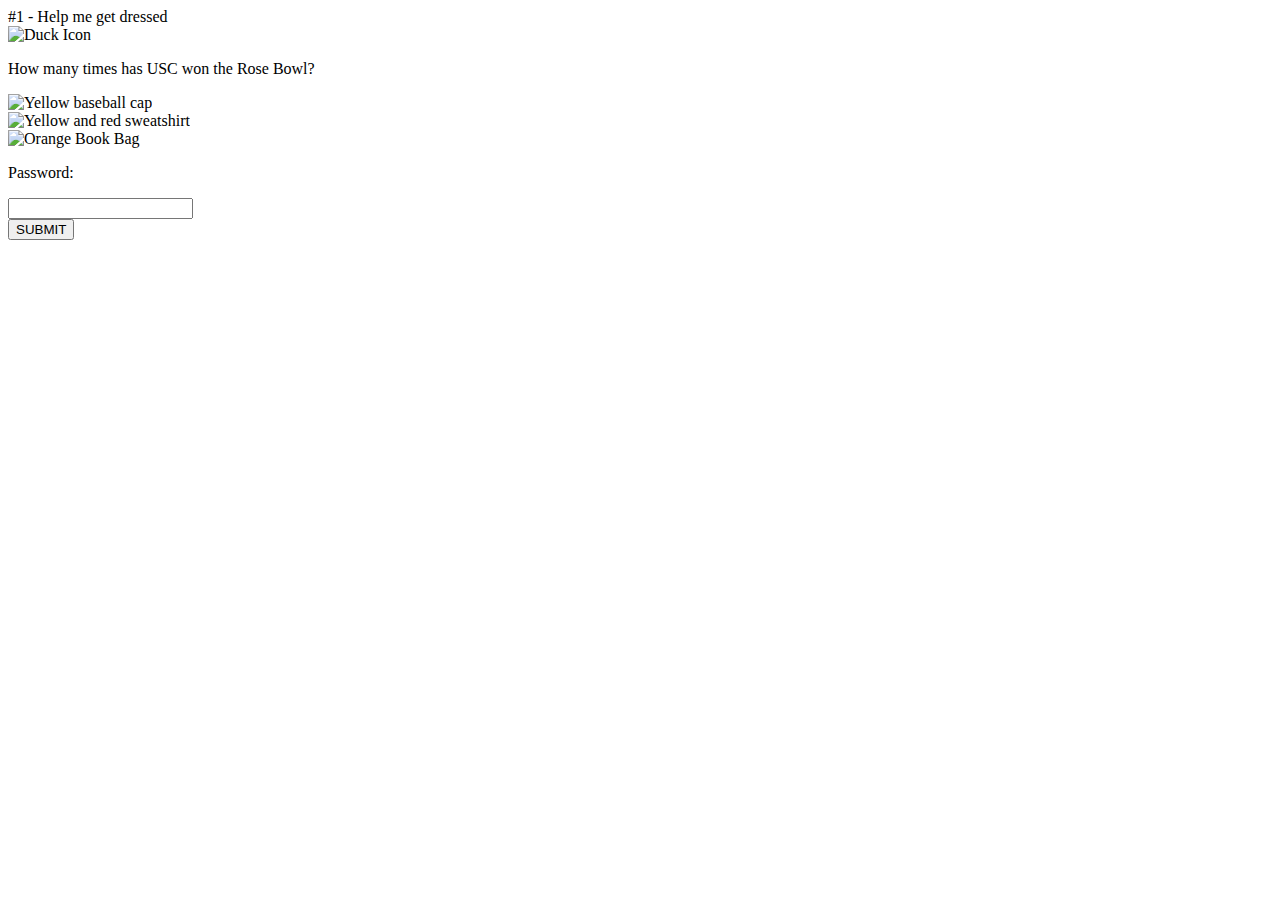
==== game.html @ d328dc01 "Update game.html" ====
﻿<!DOCTYPE html>
<html lang="en">

<head>
    <meta charset="UTF-8">
    <meta name="viewport" content="width=device-width">
    <link href="quack.css" rel="stylesheet" />

    <script src="https://code.jquery.com/jquery-3.6.0.min.js"></script>
    <script src="https://smtpjs.com/v3/smtp.js"></script>
    <script src="Script1.js"></script>

    <title> QuackEnergy</title>
</head>

<body>



    <header class="header">
        <span id="task-num"> #1 - Help me get dressed </span>
    </header>


    <img id="duck-icon" src="Images/BeginingDuck.png" alt="Duck Icon">

    <div class="desc-box">
        <p id="task-desc"> How many times has USC won the Rose Bowl? </p>
    </div>

    <div class="progress-bar">
        <img class="progress-icons" id="Task1" src="Images/Task1_iconBW.png" alt="Yellow baseball cap">
        <div class="progress-bar-line"></div>
        <img class="progress-icons" id="Task2" src="Images/Task2_iconBW.png" alt="Yellow and red sweatshirt">
        <div class="progress-bar-line"></div>
        <img class="progress-icons" id="Task3" src="Images/Task3_iconBW.png" alt="Orange Book Bag">
    </div>

    <div class="password-box">
        <p id="password-label"> Password: </p>
        <input type="text" id="password-input" name="password" required />
    </div>

    <div id="submit">
        <button id="submit-button"> SUBMIT </button>
    </div>
</body>

</html>
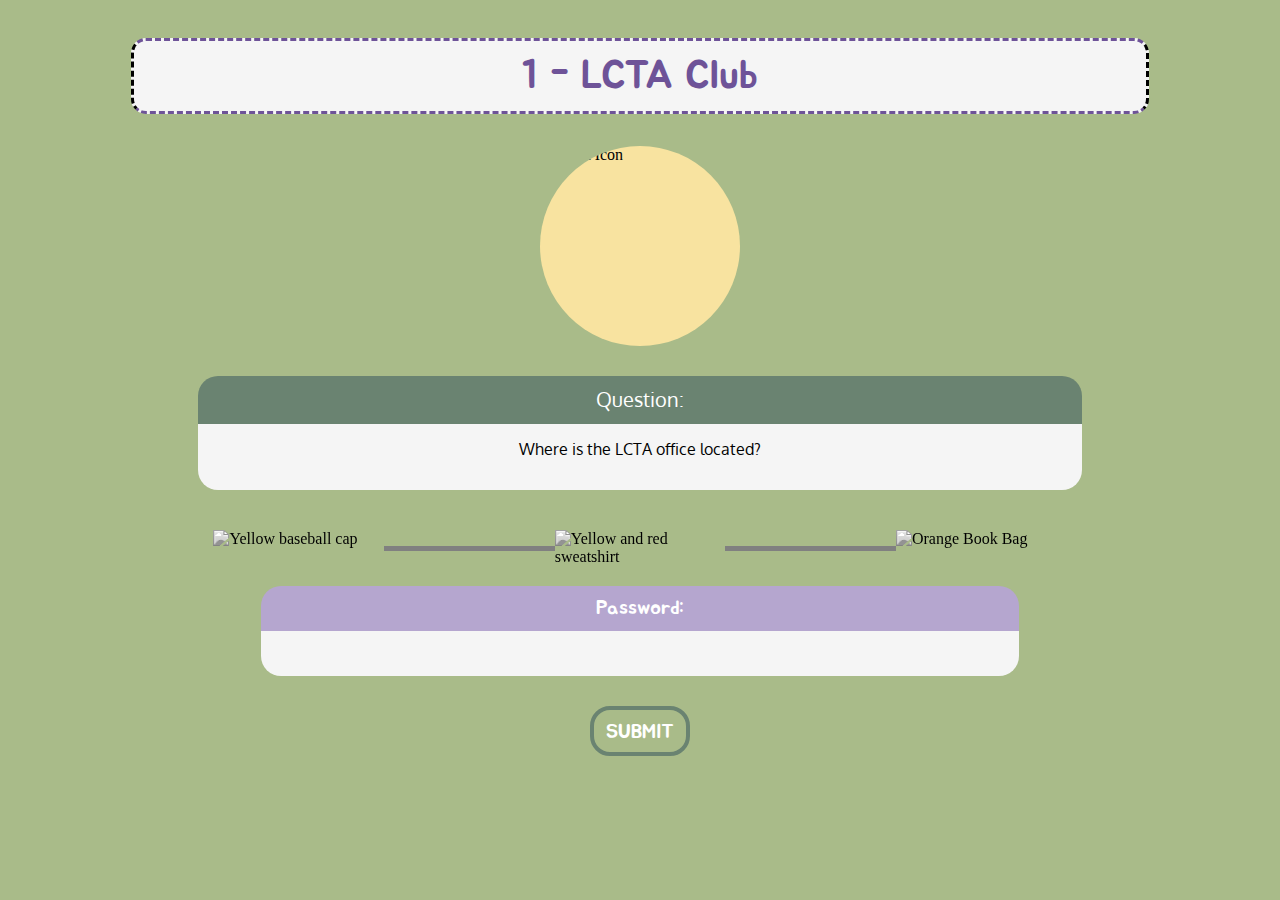
==== commit fb17379b: "Function fixed" ====
--- a/game.html
+++ b/game.html
@@ -14,18 +14,17 @@
 </head>
 
 <body>
-
-
-
     <header class="header">
-        <span id="task-num"> #1 - Help me get dressed </span>
+        <span id="task-num"> 1 - LCTA Club </span>
     </header>
 
 
     <img id="duck-icon" src="Images/BeginingDuck.png" alt="Duck Icon">
 
+    <span id="Question-label"> Question: </span>
     <div class="desc-box">
-        <p id="task-desc"> How many times has USC won the Rose Bowl? </p>
+
+        <p id="task-desc"> Where is the LCTA office located? </p>
     </div>
 
     <div class="progress-bar">
@@ -35,9 +34,8 @@
         <div class="progress-bar-line"></div>
         <img class="progress-icons" id="Task3" src="Images/Task3_iconBW.png" alt="Orange Book Bag">
     </div>
-
+    <p id="password-label"> Password: </p>
     <div class="password-box">
-        <p id="password-label"> Password: </p>
         <input type="text" id="password-input" name="password" required />
     </div>
 
@@ -46,4 +44,4 @@
     </div>
 </body>
 
-</html>
+</html>--- a/quack.css
+++ b/quack.css
@@ -0,0 +1,191 @@
+﻿@import url('https://fonts.googleapis.com/css2?family=Jua&display=swap');
+@import url('https://fonts.googleapis.com/css2?family=Jua&family=Oxygen:wght@300;400;700&display=swap');
+
+body {
+    display:flex;
+    flex-direction: column;
+    justify-content: center;
+    align-items: center; /* Center vertically */
+    background-color: #A9BB89;
+}
+
+.header {
+    background-color: #F5F5F5;
+    /*position: fixed;*/
+    border: dashed;
+    border-block-color: #6E5398;
+    top: 10px;
+    margin-top: 30px;
+    border-radius: 15px;
+    width: 80%;
+}
+
+#task-num {
+    color: #6E5398;
+    font-family: 'Jua', sans-serif; /* Specify fallback font */
+    font-size: 40px;
+    font-style: normal;
+    font-weight: 400;
+    line-height: normal;
+    display: flex;
+    padding: 10px 40px;
+    justify-content: center;
+    align-items: center;
+    
+    gap: 10px;
+}
+.progress-bar {
+    width: 90%;
+    margin-top: 40px;
+    display: inline-flex;
+    justify-content: center;
+}
+
+.progress-bar-line {
+    background-color: grey;
+    margin:auto;
+    margin-right:0px;
+    margin-left:0px;
+    height: 5px;
+    width: 15%;
+
+}
+.progress-icons {
+    width:15%;
+    filter:grayscale(100%);
+}
+.progress-icons.active {
+    width: 15%;
+    filter: grayscale(0);
+}
+
+#duck-icon {
+    top: 500px;
+    width: 200px;
+    height: 200px;
+    flex-shrink: 0;
+    background-size: cover;
+    background-color: #F8E3A0;
+    border-radius: 100%;
+    margin-top: 32px;
+}
+
+.desc-box {
+    display: flex;
+    flex-wrap: wrap;
+    background-color: #F5F5F5;
+    height: auto;
+    width: 70%;
+    margin-top: 0;
+    justify-content: center;
+    align-items: center;
+    border-bottom-left-radius: 20px;
+    border-bottom-right-radius: 20px;
+}
+#Question-label {
+    display: flex;
+    justify-content: center;
+    width: 70%;
+    height: 18px;
+    background-color: #6A8371;
+    color: #FFFFFF;
+    font-family: 'Oxygen', sans-serif;
+    font-size: 20px;
+    line-height: normal;
+    padding-bottom: 20px;
+    padding-top: 10px;
+    margin-bottom: 0px;
+    margin-top: 30px;
+    border-top-left-radius: 20px;
+    border-top-right-radius: 20px;
+}
+#task-desc {
+    display: flex;
+    flex-wrap: wrap;
+    font-family: 'Oxygen', sans-serif;
+    font-size: 16px;
+    color: #000;
+    padding: 15px;
+    margin-top: 0px;
+}
+
+#hint-button {
+    display: flex;
+    justify-content: center;
+    cursor: pointer;
+    width: 50px;
+    height: 25px;
+    background-color: #E6A5B9;
+    color: #FFFFFF;
+    font-family: Jua;
+    font-size: 20px;
+    line-height: normal;
+    border-radius: 20px;
+    padding: 5px 18px;
+    margin-top: 15px;
+}
+
+.password-box {
+    display: flex;
+    flex-wrap: wrap;
+    background-color: #F5F5F5;
+    height: auto;
+    width: 60%;
+    margin-top: 0;
+    justify-content: center;
+    align-items: center;
+    border-bottom-left-radius: 20px;
+    border-bottom-right-radius: 20px;
+}
+
+#password-label {
+    display: flex;
+    justify-content: center;
+    width: 60%;
+    height: 25px;
+    background-color: #b5a6cf;
+    color: #FFFFFF;
+    font-family: 'Jua', sans-serif;
+    font-size: 20px;
+    line-height: normal;
+    padding-top: 10px;
+    padding-bottom: 10px;
+    margin-bottom: 0px;
+    border-top-left-radius: 20px;
+    border-top-right-radius: 20px;
+}
+
+#password-input {
+    display: flex;
+    flex-wrap: wrap;
+    width: 60%;
+    height: 25px;
+    background-color: #F5F5F5;
+    color: #000000;
+    font-family: 'Jua', sans-serif;
+    font-size: 18px;
+    line-height: normal;
+    padding: 10px;
+    border: none;
+    margin-top: 0px;
+    border-bottom-left-radius: 20px;
+    border-bottom-right-radius: 20px;
+}
+
+#submit-button {
+    display: flex;
+    justify-content: center;
+    cursor: pointer;
+    width: 100px;
+    height: 50px;
+    background-color: transparent;
+    color: #FFFFFF;
+    font-family: Jua;
+    font-size: 20px;
+    line-height: normal;
+    border-radius: 20px;
+    border: 4px solid #6A8371;
+    margin-top: 30px;
+    margin-bottom: 30px;
+    padding: 10px 29px;
+}
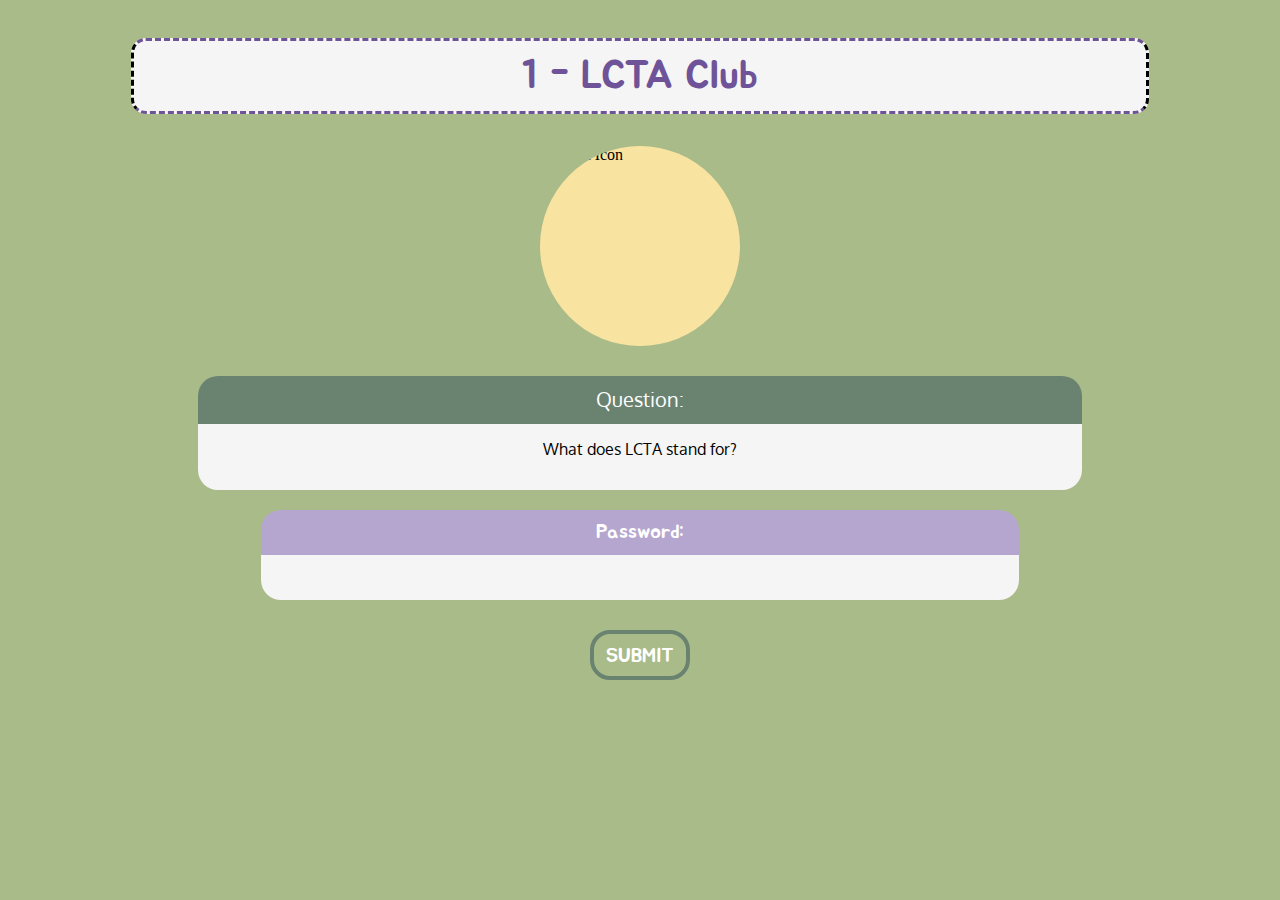
==== commit fb76ab46: "added elac elements" ====
--- a/game.html
+++ b/game.html
@@ -24,16 +24,9 @@
     <span id="Question-label"> Question: </span>
     <div class="desc-box">
 
-        <p id="task-desc"> Where is the LCTA office located? </p>
+        <p id="task-desc"> What  does LCTA stand for? </p>
     </div>
 
-    <div class="progress-bar">
-        <img class="progress-icons" id="Task1" src="Images/Task1_iconBW.png" alt="Yellow baseball cap">
-        <div class="progress-bar-line"></div>
-        <img class="progress-icons" id="Task2" src="Images/Task2_iconBW.png" alt="Yellow and red sweatshirt">
-        <div class="progress-bar-line"></div>
-        <img class="progress-icons" id="Task3" src="Images/Task3_iconBW.png" alt="Orange Book Bag">
-    </div>
     <p id="password-label"> Password: </p>
     <div class="password-box">
         <input type="text" id="password-input" name="password" required />
